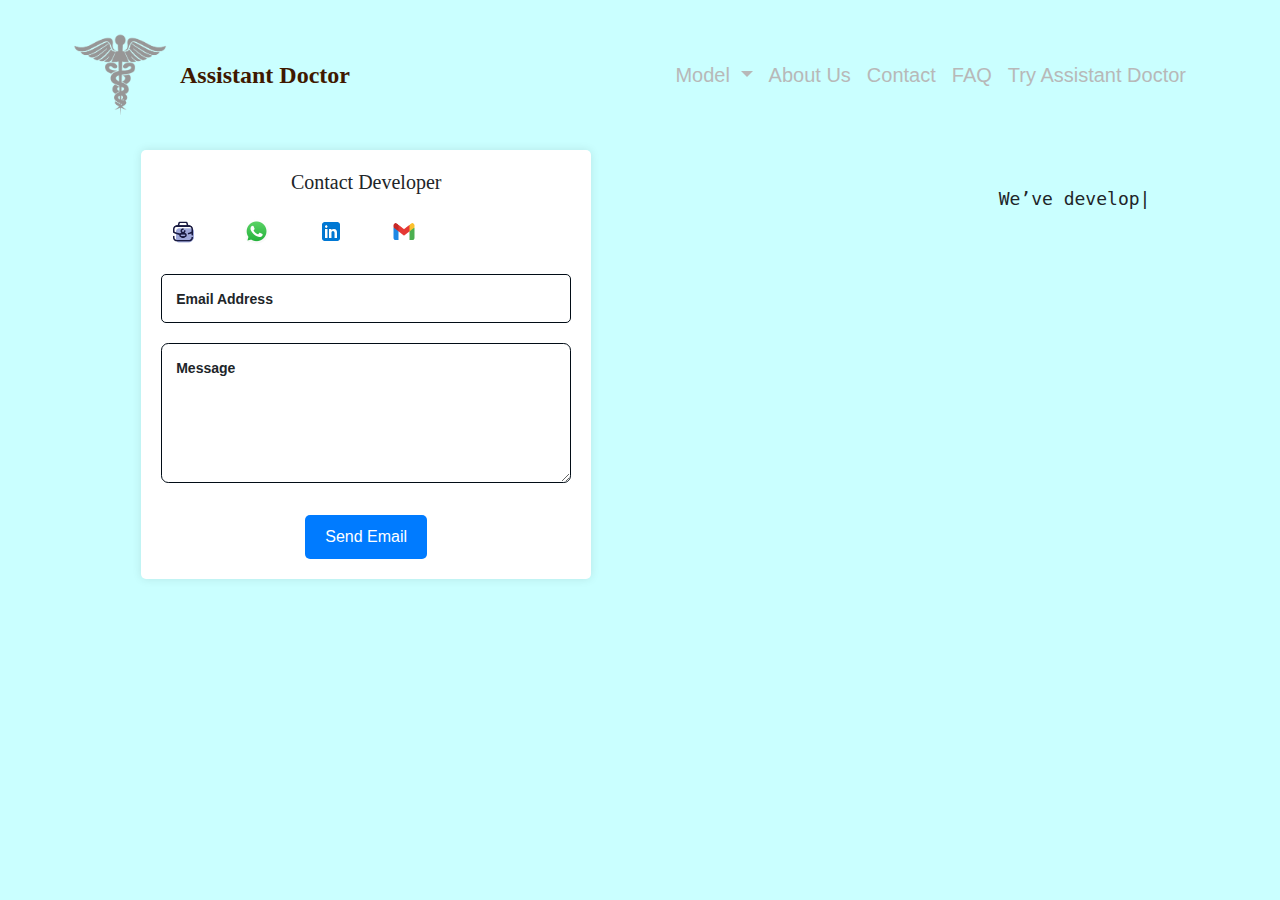
==== contact.html @ b9ebc005 "Add files via upload" ====
<!DOCTYPE html>
<html lang="en">

<head>
    <meta charset="UTF-8">
    <meta name="viewport" content="width=device-width, initial-scale=1.0">
    <title>contact page</title>
    <link rel="icon" type="image/png" href="asset/favicon_io/favicon-32x32.png">
    <link rel="stylesheet" href="https://maxcdn.bootstrapcdn.com/bootstrap/4.5.2/css/bootstrap.min.css">
    <link rel="stylesheet" href="about.css">
    <link rel="stylesheet" href="contact.css">
</head>

<body>


    <div class="header">
        <div class="logo-container">
            <img src="asset/144-1444153_black-and-white-medical-symbol-png-download-transparent-removebg-preview main.png"
                alt="Your Logo" class="logo">
            <span class="assistant-doctor-text">Assistant Doctor </span>

        </div>

        <nav class="navbar navbar-expand-lg navbar-light" style="background-color: transparent;">
            <button class="navbar-toggler ml-auto" type="button" data-toggle="collapse" data-target="#navbarNav"
                aria-controls="navbarNav" aria-expanded="false" aria-label="Toggle navigation">
                <span class="navbar-toggler-icon"></span>
            </button>
            <div class="collapse navbar-collapse" id="navbarNav">
                <ul class="navbar-nav ml-auto">
                    <li class="nav-item dropdown">
                        <a class="nav-link dropdown-toggle" href="#" id="navbarDropdown" role="button"
                            data-toggle="dropdown" aria-haspopup="true" aria-expanded="false"
                            style="font-size: 20px; color: #b8b8b8;">
                            Model
                        </a>
                        <div class="dropdown-menu" aria-labelledby="navbarDropdown"
                            style="background-color: transparent;">
                            <a class="dropdown-item" href="#" style="font-size: 20px; color: #b8b8b8;">Meta-Data</a>
                            <a class="dropdown-item" href="#" style="font-size: 20px; color: #b8b8b8;">Knowledge
                                Base</a>
                        </div>
                    </li>
                    <li class="nav-item">
                        <a class="nav-link pink-text" href="about.html" style="font-size: 20px; color: #b8b8b8;">About
                            Us</a>
                    </li>
                    <li class "nav-item">
                        <a class="nav-link pink-text" href="contact.html"
                            style="font-size: 20px; color: #b8b8b8;">Contact</a>
                    </li>
                    <li class="nav-item">
                        <a class="nav-link pink-text" href="#" style="font-size: 20px; color: #b8b8b8;">FAQ</a>
                    </li>
                    <li class="nav-item">
                        <a class="nav-link pink-text1" href="#" style="font-size: 20px; color: #b8b8b8;">Try Assistant
                            Doctor</a>
                    </li>
                </ul>
            </div>
        </nav>
    </div>


    <div style="display: flex;">

        <div class="contact-container">

            <center>
                <h1>Contact Developer</h1>
            </center>
            <div class="contact-links">
                

                <a href="https://my-port-rosy.vercel.app/" class="contact-link">
                    <img src="asset/portfolio-48.png" alt="" style="width: 50%; height: 100%;">
                </a>
                <a href="https://wa.me/2349029909781" class="contact-link">
                    <img src="asset/whatsapp.png" alt="" style="width: 50%; height: 100%;">
                </a>
                <a href="https://www.linkedin.com/in/aniebiet-pius-593bb4250" class="contact-link">
                    <img src="asset/linkedin-48.png" alt="" style="width: 50%; height: 100%;">
                </a>
                <a href="mailto:nkanta200@email.com" class="contact-link">
                    <img src="asset/icons8-gmail-48.png" alt="" style="width: 50%; height: 100%;">
                </a>



            </div>
            <form class="contact-form" action="send-email.php" method="post">
                <div class="input-container">
                    <input type="email" class="input-field" id="email" name="email" required>
                    <label class="floating-label">Email Address</label>
                </div>
                <div class="input-container">
                    <textarea class="input-field" id="message" name="message" rows="4" required></textarea>
                    <label class="floating-label">Message</label>
                </div>
                <center><button type="submit">Send Email</button></center>

            </form>


        </div>
        <div class="typewriter-text" id="typing-text"   style="font-size: 18px;  line-height: 1.2; word-break: break-word; max-width: 50%;"></div>
    </div>
    <img src="" alt="">
 

    <script src="contact.js"></script>
    <script src="https://code.jquery.com/jquery-3.5.1.slim.min.js"></script>
    <script src="https://cdn.jsdelivr.net/npm/@popperjs/core@2.9.3/dist/umd/popper.min.js"></script>
    <script src="https://maxcdn.bootstrapcdn.com/bootstrap/4.5.2/js/bootstrap.min.js"></script>
</body>

</html>
---- about.css ----
body {
    margin: 0;
    padding: 0;
  }
  

/* Apply a common font family for readability */
body {
    font-family: Arial, sans-serif;
    background-color: #caffff;
    margin: 0;
}

/* Header styles */
.header {
    display: flex;
    align-items: center;
    justify-content: space-between;
    padding: 10px;
    background-color: #caffff; /* Semi-transparent background color */
}

/* Logo container styles */
.logo-container {
    display: flex;
    align-items: center;
}

/* Logo image styles */
.logo {
    max-width: 100px; /* Adjust the width as needed */
    height: auto;
}

/* Assistant Doctor text styles */
.assistant-doctor-text {
    color: #401900;
    font-size: 24px; /* Adjust the size as needed */
    font-weight: bold;
    margin-left: 10px;
    font-family: Garamond;

}

/* Navbar styles */
.navbar {
    background-color: transparent;
}

/* Dropdown menu styles */
.dropdown-menu a.dropdown-item:hover {
    background-color: transparent !important; /* Remove background color on hover */
    border: 0.5px solid #401900; /* Apply the stroke pattern */
    color: #401900 !important; /* Change text color on hover */
}

/* Nav item styles */
.nav-item a.nav-link:hover {
    background-color: transparent !important; /* Remove background color on hover */
    border: 0.5px solid #401900; /* Apply the stroke pattern */
    color: #401900 !important; /* Change text color on hover */
}



@keyframes fadeOut {
    0% { opacity: 1; }
    100% { opacity: 0; display: none; }
}

/* Welcome section styles */
.welcome {
    margin: 0 auto; /* Center content horizontally */
    max-width: 1200px; /* Limit content width for better readability on larger screens */
    padding: 20px;
}

/* Title styles */
.welcome h1 {
    font-size: 36px; /* Adjust the size as needed */
    font-weight: bold;
    margin-bottom: 20px; /* Add spacing below the title */
    font-family: Garamond;
    color: #401900;
}

/* Text paragraph styles */
.welcome p {
    font-size: 18px; /* Adjust the size as needed */
    margin-bottom: 20px; /* Add spacing between paragraphs */
    color: #401900;
}

/* Login and signup button styles */
.login-button, .signup-button {
    background-color: transparent;
    border: 0.5px solid #401900; /* Add a 0.5px stroke */
    color: #401900;
    padding: 5px 10px;
    text-decoration: none;
    border-radius: 4px;
    margin-top: 10px; /* Adjust the margin-top as needed */
    font-size: 16px; /* Reduce the font size */
}

.login-button:hover, .signup-button:hover {
    background-color: #401900;
    color: white;
    border-color: #401900; /* Change border color on hover */
}

.line {
    border-bottom: 1.5px solid #401900; 
    width: 100%; /* Make the line span the full width of the container */
    margin-top: 20px; /* Adjust the margin to control the distance between the image and the line */
}
.line1 {
    border-bottom: 2px solid #401900; 
    width: 100%; /* Make the line span the full width of the container */
    margin-top: 20px; /* Adjust the margin to control the distance between the image and the line */
}
.line2 {
    border-bottom: 2.5px solid #401900; 
    width: 100%; /* Make the line span the full width of the container */
    margin-top: 20px; /* Adjust the margin to control the distance between the image and the line */
}
.line3 {
    border-bottom: 3px solid #401900; 
    width: 100%; /* Make the line span the full width of the container */
    margin-top: 20px; /* Adjust the margin to control the distance between the image and the line */
}

img{
  
    max-width: 99.7%; /* Make images scale with their container */
    justify-content: center;
    border-radius: 10px;
}
.footer{
    width: 70%;
    position: absolute;
    margin: 0;
}

@media (max-width:767px ){
    .sidefoot{
        gap: 20x;
    }
}
---- contact.css ----
body{
    max-width: 1200px; /* Adjust this value to your preference */
    margin: 0 auto; /* Center the page horizontally */
    padding: 20px; /* Add padding to the body */
    box-sizing: border-box; /* Include padding and border in the element's total width */
}
.contact-container {
    max-width: 450px;
    margin: 20px auto;
    padding: 20px;
    background-color: #fff;
    border-radius: 5px;
    box-shadow: 0 0 10px rgba(0, 0, 0, 0.1);
    margin-left: 7%;
    flex: 1;
}
.typewriter-text {
    font-family: monospace;
    white-space: pre-line;
    margin-top: 5%;
    margin-right: 6%;
    word-break: break-word;
    line-height: 1.2; /* Adjust line height for better readability */
    font-size: 18px; /* Adjust font size as needed */
}



/* Heading styles */
h1 {
    font-size: 20px;
    margin-bottom: 20px;
    font-family: garamond;

}

/* Contact links styles */
.contact-links {
    display: flex;
    flex-wrap: wrap;
    gap: 5px;
}

.contact-link {
    padding: 5px 10px;
    transition: transform 0.2s ease;
    /* Add a smooth transition for the transform property */
}

.contact-link:hover {
    transform: translateY(-3px);
    /* Shift the link 3 pixels up on hover */
}

/* Contact form styles */
.contact-form {
    margin-top: 20px;
}

/* Label and input styles */
label {
    display: block;
    margin-top: 10px;
    font-weight: bold;
}

input[type="email"],
textarea {
    width: 100%;
    padding: 10px;
    border: 1px solid rgb(1, 12, 22);
    border-radius: 5px;
    margin-top: 5px;
}

button {
    background-color: #007bff;
    color: #fff;
    border: none;
    padding: 10px 20px;
    border-radius: 5px;
    margin-top: 10px;
    cursor: pointer;
}

button:hover {
    background-color: #0056b3;
}

/* Login input styles inherited for email and message input fields */
.input-field {
    margin-bottom: 15px;
    width: 100%;
    font-size: 18px;
    padding: 15px;
    box-sizing: border-box;
    font-family: 'Inter', sans-serif;
    border: 0.60px rgb(1, 12, 22) solid;
    border-radius: 7.24px;
}

.input-container {
    position: relative;
}

.floating-label {
    position: absolute;
    top: 10px;
    left: 10px;
    font-size: 14px;
    pointer-events: none;
    transition: 0.2s ease-out;
    background-color: white;
    padding: 0 5px;
}

.input-field:focus+.floating-label,
.input-field.filled+.floating-label {
    top: -12px;
    left: 10px;
    font-size: 12px;
    color: black;
}

.input-field.filled+.floating-label {
    top: -12px;
    left: 10px;
    font-size: 12px;
    color: black;
}

.typewriter-text::after {
    content: '|'; /* Display the cursor (pipe symbol) */
    animation: blink 1s step-end infinite; /* Blink animation */
    font-size: 1em; /* Same size as the text */
}

@keyframes blink {
    50% {
        opacity: 0; /* Hide the cursor for half the animation time */
    }
}
@media (max-width: 767px) {
    .typewriter-text{
        display: none;
    }
}
@media (max-width: 768px) {
    body {
        padding: 10px; /* Reduce padding on smaller screens */
    }
    
    .contact-form {
        max-width: 100%; 
    }
    
}
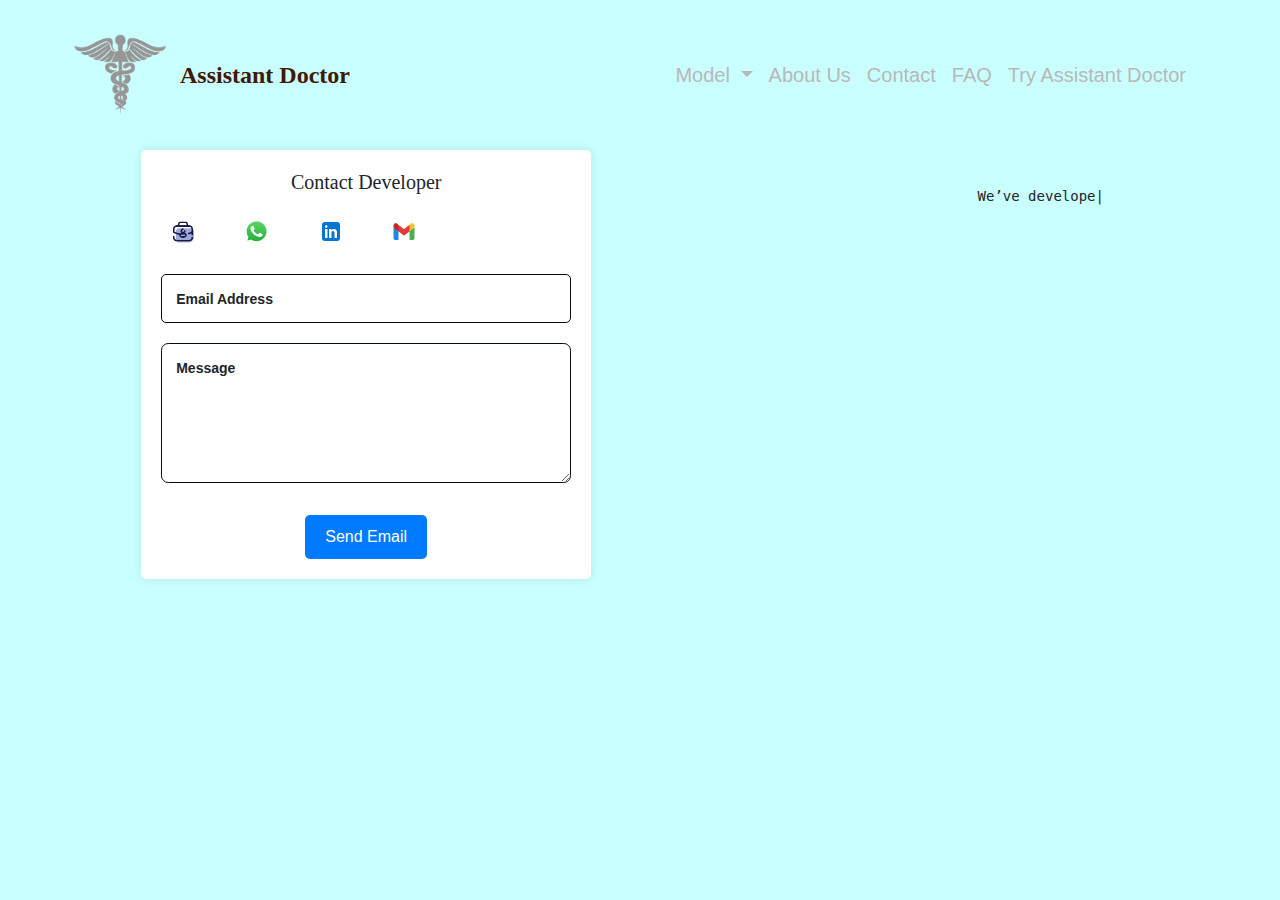
==== commit 4462a360: "contact.html" ====
--- a/contact.html
+++ b/contact.html
@@ -104,7 +104,7 @@
 
 
         </div>
-        <div class="typewriter-text" id="typing-text"   style="font-size: 18px;  line-height: 1.2; word-break: break-word; max-width: 50%;"></div>
+        <div class="typewriter-text" id="typing-text"   style="font-size: 14px;  line-height: 1.2; word-break: break-word; max-width: 40%; font-family: monospace;"></div>
     </div>
     <img src="" alt="">
  
@@ -115,4 +115,4 @@
     <script src="https://maxcdn.bootstrapcdn.com/bootstrap/4.5.2/js/bootstrap.min.js"></script>
 </body>
 
-</html>+</html>
--- a/contact.css
+++ b/contact.css
@@ -19,7 +19,7 @@
     font-family: monospace;
     white-space: pre-line;
     margin-top: 5%;
-    margin-right: 6%;
+    margin-right: 10%;
     word-break: break-word;
     line-height: 1.2; /* Adjust line height for better readability */
     font-size: 18px; /* Adjust font size as needed */
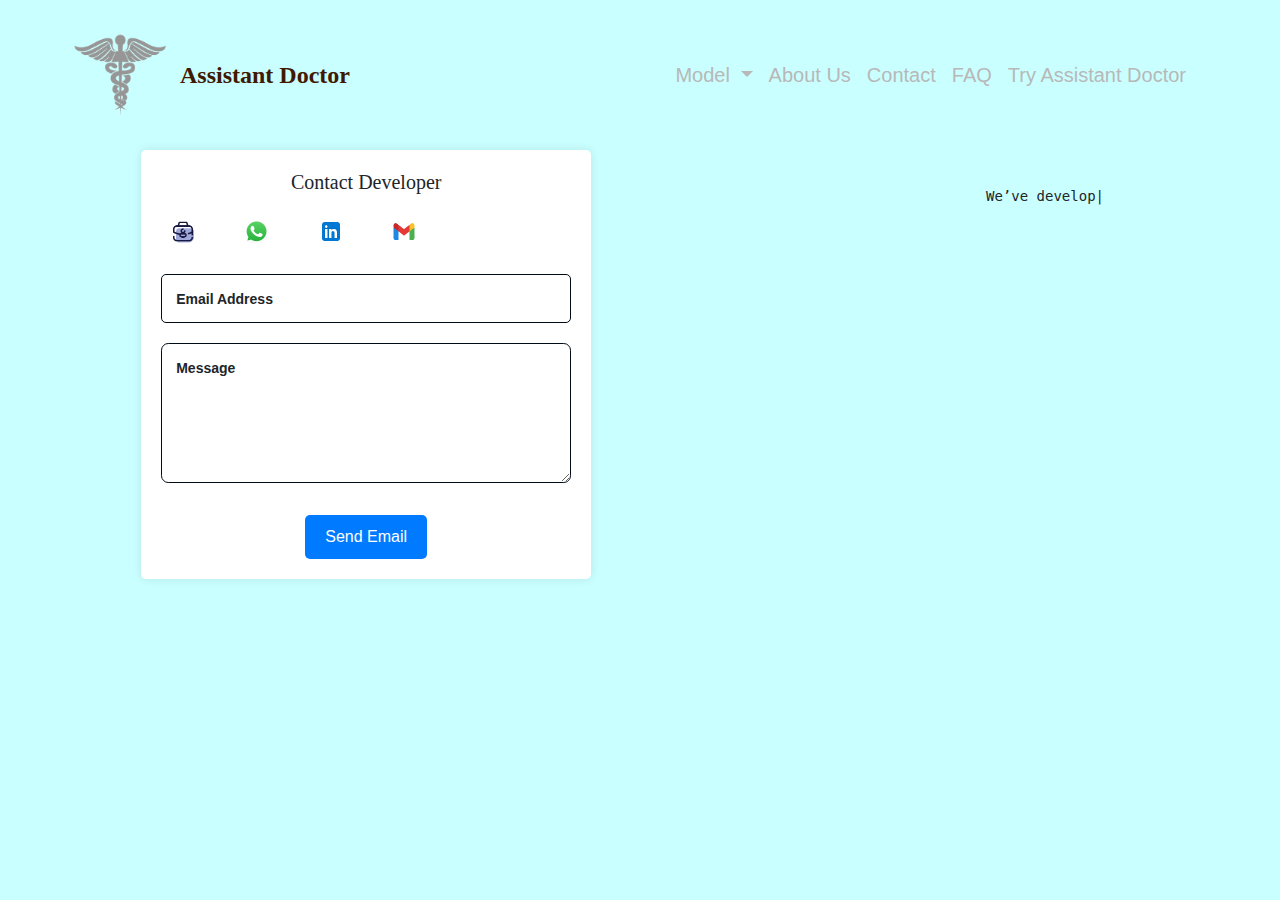
==== commit bbfce2ae: "contact.html" ====
--- a/contact.html
+++ b/contact.html
@@ -104,7 +104,7 @@
 
 
         </div>
-        <div class="typewriter-text" id="typing-text"   style="font-size: 14px;  line-height: 1.2; word-break: break-word; max-width: 40%; font-family: monospace;"></div>
+        <div class="typewriter-text" id="typing-text"   style="font-size: 14px;  line-height: 1.2; word-break: break-word; max-width: 30%; font-family: monospace;"></div>
     </div>
     <img src="" alt="">
  
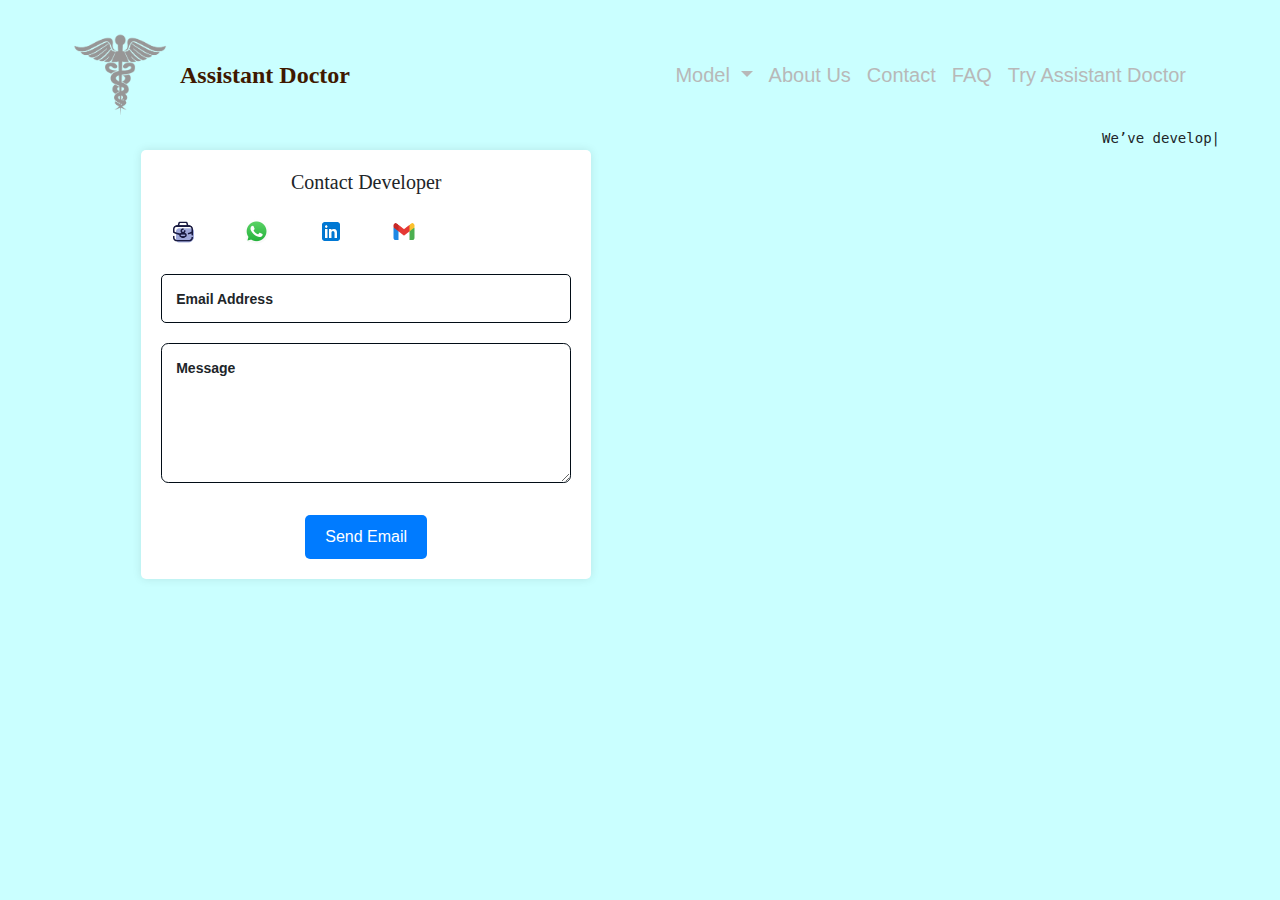
==== commit d8511b5f: "Updated files" ====
--- a/contact.html
+++ b/contact.html
@@ -27,7 +27,7 @@
                 aria-controls="navbarNav" aria-expanded="false" aria-label="Toggle navigation">
                 <span class="navbar-toggler-icon"></span>
             </button>
-            <div class="collapse navbar-collapse" id="navbarNav">
+            <div class="mobile-nav" id="navbarNav">
                 <ul class="navbar-nav ml-auto">
                     <li class="nav-item dropdown">
                         <a class="nav-link dropdown-toggle" href="#" id="navbarDropdown" role="button"
@@ -46,7 +46,7 @@
                         <a class="nav-link pink-text" href="about.html" style="font-size: 20px; color: #b8b8b8;">About
                             Us</a>
                     </li>
-                    <li class "nav-item">
+                    <li class="nav-item">
                         <a class="nav-link pink-text" href="contact.html"
                             style="font-size: 20px; color: #b8b8b8;">Contact</a>
                     </li>
@@ -104,7 +104,7 @@
 
 
         </div>
-        <div class="typewriter-text" id="typing-text"   style="font-size: 14px;  line-height: 1.2; word-break: break-word; max-width: 30%; font-family: monospace;"></div>
+        <div class="typewriter-text" id="typing-text"   style="font-size: 14px;  line-height: 1.2; word-break: break-word; max-width: 40%; font-family: monospace;"></div>
     </div>
     <img src="" alt="">
  
--- a/contact.css
+++ b/contact.css
@@ -15,16 +15,16 @@
     margin-left: 7%;
     flex: 1;
 }
-.typewriter-text {
+/* .typewriter-text {
     font-family: monospace;
     white-space: pre-line;
     margin-top: 5%;
-    margin-right: 10%;
+    margin-right: 6%;
     word-break: break-word;
-    line-height: 1.2; /* Adjust line height for better readability */
-    font-size: 18px; /* Adjust font size as needed */
-}
-
+    line-height: 1.2; 
+    font-size: 18px; 
+}
+ */
 
 
 /* Heading styles */
@@ -141,20 +141,106 @@
         opacity: 0; /* Hide the cursor for half the animation time */
     }
 }
-@media (max-width: 767px) {
-    .typewriter-text{
-        display: none;
-    }
-}
+/* iPhone 5, 5S, 5C, SE */
+@media (max-width: 320px) {
+    .typewriter-text {
+        display: none;
+    }
+    body {
+        padding: 10px; /* Reduce padding on smaller screens */
+    }
+    .contact-form {
+        max-width: 100%; 
+    }
+}
+
+/* iPhone 6, 6S, 7, 8 */
+@media (max-width: 375px) {
+    .typewriter-text {
+        display: none;
+    }
+    body {
+        padding: 10px; /* Reduce padding on smaller screens */
+    }
+    .contact-form {
+        max-width: 100%; 
+    }
+}
+
+/* iPhone 6 Plus, 6S Plus, 7 Plus, 8 Plus */
+@media (max-width: 414px) {
+    .typewriter-text {
+        display: none;
+    }
+    body {
+        padding: 10px; /* Reduce padding on smaller screens */
+    }
+    .contact-form {
+        max-width: 100%; 
+    }
+}
+
+/* iPhone X, XS, 11 Pro */
+@media (max-width: 375px) and (min-height: 812px) {
+    .typewriter-text {
+        display: none;
+    }
+    body {
+        padding: 10px; /* Reduce padding on smaller screens */
+    }
+    .contact-form {
+        max-width: 100%; 
+    }
+}
+
+/* iPhone XR, 11 */
+@media (max-width: 414px) and (min-height: 896px) {
+    .typewriter-text {
+        display: none;
+    }
+    body {
+        padding: 10px; /* Reduce padding on smaller screens */
+    }
+    .contact-form {
+        max-width: 100%; 
+    }
+}
+
+/* Android Phones (example: Google Pixel) */
+@media (max-width: 411px) {
+    .typewriter-text {
+        display: none;
+    }
+    body {
+        padding: 10px; /* Reduce padding on smaller screens */
+    }
+    .contact-form {
+        max-width: 100%; 
+    }
+}
+
+/* Tablets (example: iPad) */
 @media (max-width: 768px) {
-    body {
-        padding: 10px; /* Reduce padding on smaller screens */
-    }
-    
-    .contact-form {
-        max-width: 100%; 
-    }
-    
-}
-
-
+    .typewriter-text {
+        display: none;
+    }
+    body {
+        padding: 10px; /* Reduce padding on smaller screens */
+    }
+    .contact-form {
+        max-width: 100%; 
+    }
+
+    .mobile-nav {
+        position: absolute;
+        top: 60px;
+        right: 5px;
+        padding: 16px;
+        background-color: #fff;
+        border-radius: 12px;
+        min-width: 150px;
+        z-index: 1000;
+
+    }
+}
+
